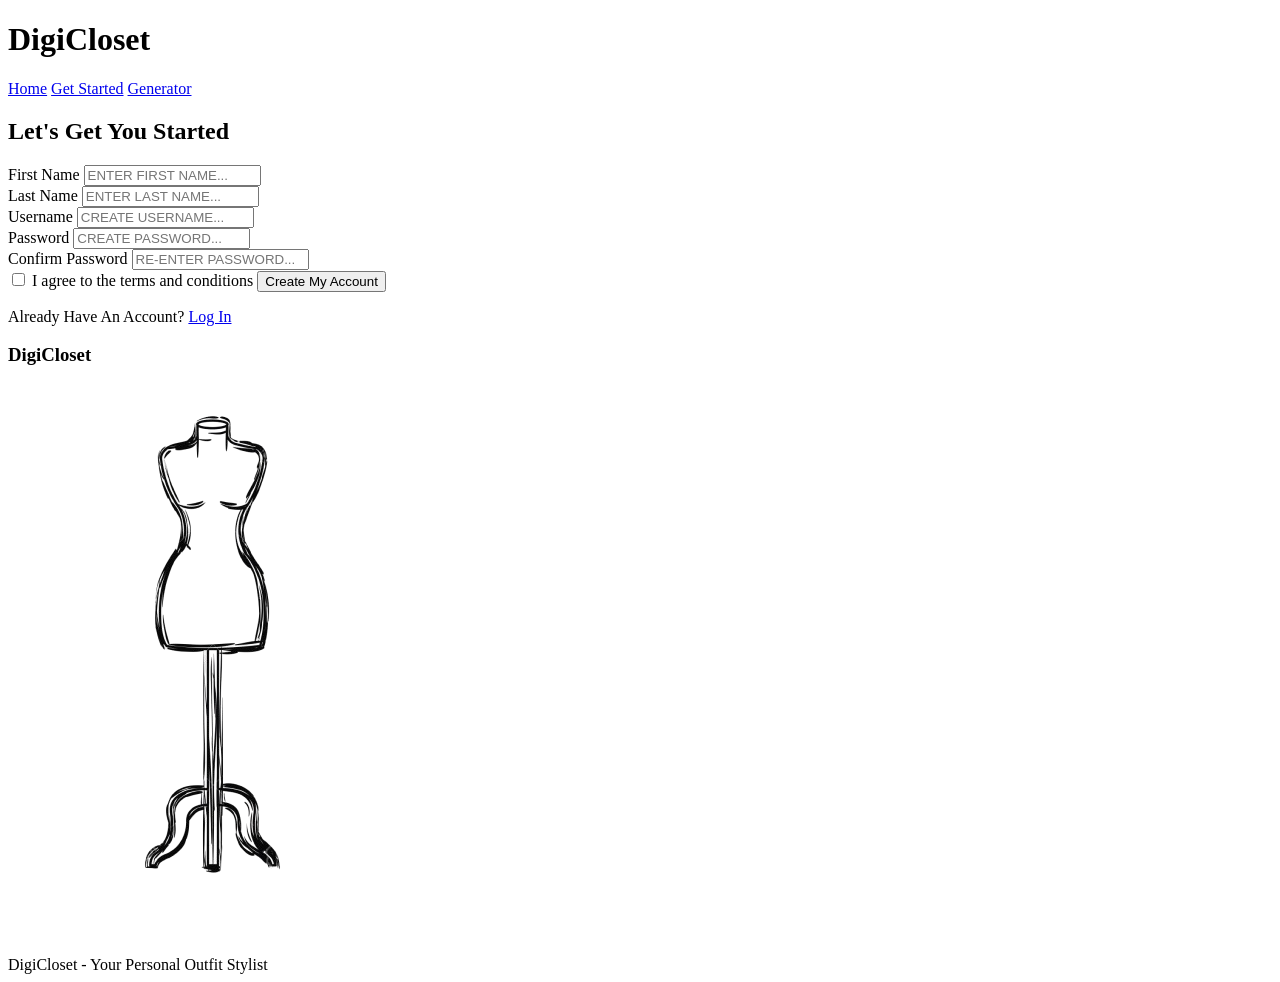
==== signup.html @ 3947952c "Add signup.html for user registration This file contains the HTML structure for the signup page, inc" ====
<!DOCTYPE html>
<html lang="en">
<head>
    <meta charset="UTF-8">
    <meta name="viewport" content="width=device-width, initial-scale=1.0">
    <title>DigiCloset - Get Started</title>
    <link rel="stylesheet" href="css/styles.css">
</head>

<body class="signup-page">

    <header class="signup-header">
        <h1>DigiCloset</h1>

        <nav aria-label="Main navigation">
            <a href="index.html">Home</a>
            <a href="signup.html">Get Started</a>
            <a href="generator.html">Generator</a>
        </nav>
    </header>

    <main class="signup-container">

        <h2>Let's Get You Started</h2>

        <div class="signup-content">

            <form class="signup-form" action="#" method="post">

                <div class="form-field">
                    <label for="first-name">First Name</label>
                    <input type="text" id="first-name"
                           name="first-name"
                           placeholder="ENTER FIRST NAME..."
                           required>
                </div>

                <div class="form-field">
                    <label for="last-name">Last Name</label>
                    <input type="text" id="last-name"
                           name="last-name"
                           placeholder="ENTER LAST NAME..."
                           required>
                </div>

                <div class="form-field">
                    <label for="username">Username</label>
                    <input type="text" id="username"
                           name="username"
                           placeholder="CREATE USERNAME..."
                           required>
                </div>

                <div class="form-field">
                    <label for="password">Password</label>
                    <input type="password" id="password"
                           name="password"
                           placeholder="CREATE PASSWORD..."
                           required>
                </div>

                <div class="form-field">
                    <label for="confirm-password">Confirm Password</label>
                    <input type="password" id="confirm-password"
                           name="confirm-password"
                           placeholder="RE-ENTER PASSWORD..."
                           required>
                </div>

                <label class="terms">
                    <input type="checkbox" name="terms" required>
                    I agree to the terms and conditions
                </label>

                <button type="submit" class="signup-button">
                    Create My Account
                </button>

                <p class="login-link">
                    Already Have An Account?
                    <a href="index.html">Log In</a>
                </p>

            </form>

            <section class="signup-art" aria-label="DigiCloset fashion illustration">
                <h3>DigiCloset</h3>
                <img src="images/mannequin.png"
                     alt="Fashion mannequin illustration">
            </section>

        </div>
    </main>

    <footer class="signup-footer">
        DigiCloset - Your Personal Outfit Stylist
    </footer>

</body>
</html>
---- css/styles.css ----
/* Generator Page */

* {
    box-sizing: border-box;
}

.generator-page {
    margin: 0;
    min-height: 100vh;
    background-color: white;
    font-family: Arial, sans-serif;
    color: black;
}

.generator-container {
    width: 95%;
    max-width: 1100px;
    min-height: 740px;
    margin: 20px auto;
    padding: 15px;
    border: 7px solid black;
    border-radius: 30px;
    background-image: url("../images/leopard.png");
    background-size: cover;
    background-position: center;
}

/* Header and Logo */

.generator-header {
    display: flex;
    justify-content: space-between;
    align-items: flex-start;
}

.bubble-text {
    font-family: "Arial Rounded MT Bold", Arial, sans-serif;
    font-weight: 900;
    color: #eda1f1;
    -webkit-text-stroke: 3px #a638b4;
    paint-order: stroke fill;
    text-shadow: 4px 4px 0 #a638b4;
}

.logo {
    font-size: 55px;
    letter-spacing: -3px;
    margin: 0;
}

.generator-nav {
    display: flex;
    flex-direction: column;
    background-color: white;
    padding: 12px;
    border: 3px solid black;
    border-radius: 25px;
    gap: 6px;
}

.generator-nav a {
    color: black;
    font-size: 14px;
    text-decoration: none;
}

.generator-nav a:hover {
    color: #a638b4;
}

/* Get Styled Title */

.generator-title {
    text-align: center;
    font-size: 80px;
    letter-spacing: -3px;
    margin: 35px 0 25px;
}

/* Main Layout */

.generator-content {
    display: grid;
    grid-template-columns: 1fr 1fr;
    gap: 15px;
    align-items: stretch;
}

/* Questionnaire */

.quiz-box {
    background-color: #f1c9e8;
    border: 4px solid black;
    border-radius: 25px;
    padding: 15px;
}

.quiz-box h3 {
    font-size: 18px;
    font-weight: normal;
    margin: 0 0 15px;
}

#outfit-form {
    display: grid;
    grid-template-columns: 1.2fr 0.8fr;
    gap: 12px;
    align-items: center;
}

.quiz-questions {
    font-size: 12px;
}

.quiz-questions > label {
    display: block;
    margin-bottom: 5px;
}

.quiz-questions input[type="text"] {
    width: 100%;
    padding: 5px;
    border: 2px solid black;
    border-radius: 10px;
    font-size: 11px;
}

.quiz-questions fieldset {
    border: none;
    margin: 10px 0;
    padding: 0;
    min-width: 0;
}

.quiz-questions legend {
    font-size: 12px;
    margin-bottom: 5px;
}

.quiz-questions fieldset label {
    display: block;
    font-size: 11px;
    margin: 4px 0;
}

.quiz-questions input[type="radio"] {
    accent-color: #b349c0;
    width: 11px;
    height: 11px;
}

/* Separate Submit Box */

.submit-box {
    background-color: white;
    border: 3px solid black;
    border-radius: 25px;
    padding: 15px 8px;
    text-align: center;
}

.submit-box p {
    margin: 4px 0;
    font-size: 17px;
}

.submit-box em {
    font-size: 13px;
}

.quiz-submit {
    display: block;
    margin: 20px auto 12px;
    padding: 12px 20px;
    background-color: #e69bea;
    color: #7d2b8a;
    border: none;
    border-radius: 50px;
    font-size: 13px;
    font-weight: bold;
    cursor: pointer;
}

.quiz-submit:hover {
    background-color: #d47cda;
}

.submit-box small {
    font-size: 9px;
    text-decoration: underline;
}

/* Right Styling Panel */

.styling-box {
    display: grid;
    grid-template-columns: 35% 65%;
    position: relative;
    background:
        linear-gradient(
            to bottom,
            transparent 0%,
            transparent 60%,
            #b788bd 60%,
            #b788bd 100%
        ),
        repeating-linear-gradient(
            90deg,
            white 0px,
            white 20px,
            #f3d3e9 20px,
            #f3d3e9 40px
        );
    border: 4px solid black;
    border-radius: 25px;
    overflow: hidden;
    min-height: 350px;
}

.mannequin-area {
    background: transparent;
    display: flex;
    align-items: center;
    justify-content: center;
}

.mannequin-area img {
    width: 100%;
    max-height: 280px;
    object-fit: contain;
}

.styling-message {
    position: relative;
    z-index: 1;
    background-color: white;
    border: 3px solid black;
    border-radius: 25px;
    margin: 12px;
    padding: 25px 8px;
    text-align: center;
    display: flex;
    flex-direction: column;
    justify-content: center;
}

.styling-message p {
    font-size: 18px;
    margin: 4px;
}

.styling-message h3 {
    font-size: 42px;
    margin: 15px 0;
}

/* Footer */

.generator-footer {
    text-align: center;
    margin-top: 15px;
    font-size: 11px;
}

/* Responsive Design */

@media (max-width: 700px) {
    .generator-container {
        min-height: auto;
        margin: 10px auto;
    }

    .logo {
        font-size: 32px;
    }

    .generator-title {
        font-size: 48px;
        margin: 25px 0;
    }

    .generator-content {
        grid-template-columns: 1fr;
    }

    .styling-box {
        min-height: 300px;
    }
}

@media (max-width: 400px) {
    #outfit-form {
        grid-template-columns: 1fr;
    }

    .generator-header {
        flex-direction: column;
        gap: 10px;
    }

    .generator-nav {
        width: 100%;
    }
}.frame {
  position: relative;
  width: 1440px;
  height: 1182px;
  background-color: #ffffff;
  overflow: hidden;
}

.frame .line {
  top: 350px;
  left: 236px;
  width: 1161px;
  height: 1px;
  position: absolute;
  object-fit: cover;
}

.frame .img {
  top: 452px;
  left: 236px;
  width: 1161px;
  height: 6px;
  position: absolute;
  object-fit: cover;
}

.frame .line-2 {
  top: 921px;
  left: 811px;
  width: 586px;
  height: 1px;
  position: absolute;
  object-fit: cover;
}

.frame .line-3 {
  top: 989px;
  left: 811px;
  width: 586px;
  height: 1px;
  position: absolute;
  object-fit: cover;
}

.frame .line-4 {
  top: 1048px;
  left: 811px;
  width: 586px;
  height: 1px;
  position: absolute;
  object-fit: cover;
}

.frame .line-5 {
  top: 1103px;
  left: 811px;
  width: 586px;
  height: 1px;
  position: absolute;
  object-fit: cover;
}

.frame .image {
  left: 700px;
  width: 740px;
  position: absolute;
  top: 0;
  height: 1182px;
  aspect-ratio: 0.93;
  object-fit: cover;
}

.frame .rectangle {
  position: absolute;
  top: 838px;
  left: 814px;
  width: 586px;
  height: 333px;
  background-color: #ffbcf7;
  border-radius: 25px;
}

.frame .div {
  position: absolute;
  top: 584px;
  left: 811px;
  width: 586px;
  height: 179px;
  background-color: #fa9dfc;
  border-radius: 25px;
}

.frame .text-wrapper {
  position: absolute;
  top: 588px;
  left: 817px;
  width: 492px;
  font-family: "Inter-Regular", Helvetica;
  font-weight: 400;
  color: #000000;
  font-size: 48px;
  letter-spacing: 0;
  line-height: normal;
  white-space: nowrap;
}

.frame .ellipse {
  position: absolute;
  top: 662px;
  left: 821px;
  width: 68px;
  height: 62px;
  background-color: #c81de2;
  border-radius: 34px / 31px;
}

.frame .text-wrapper-2 {
  position: absolute;
  top: 682px;
  left: 914px;
  width: 297px;
  font-family: "Inter-Regular", Helvetica;
  font-weight: 400;
  color: #000000;
  font-size: 32px;
  letter-spacing: 0;
  line-height: normal;
}

.frame .text-wrapper-3 {
  position: absolute;
  top: 593px;
  left: 257px;
  width: 381px;
  font-family: "Inter-Regular", Helvetica;
  font-weight: 400;
  color: #000000;
  font-size: 48px;
  letter-spacing: 0;
  line-height: normal;
}

.frame .image-2 {
  left: 0;
  width: 704px;
  position: absolute;
  top: 0;
  height: 1182px;
  aspect-ratio: 0.93;
  object-fit: cover;
}

.frame .rectangle-2 {
  position: absolute;
  top: 579px;
  left: 207px;
  width: 449px;
  height: 383px;
  background-color: #fa9dfc;
  border-radius: 25px;
}

.frame .rectangle-3 {
  position: absolute;
  top: 65px;
  left: 227px;
  width: 1167px;
  height: 352px;
  background-color: #fa9dfc;
  border-radius: 15px;
}

.frame .rectangle-4 {
  position: absolute;
  top: 415px;
  left: 230px;
  width: 1169px;
  height: 86px;
  background-color: #fa9dfc;
  border-radius: 15px;
}

.frame .text-wrapper-4 {
  position: absolute;
  top: 593px;
  left: 230px;
  width: 372px;
  font-family: "Inter-Regular", Helvetica;
  font-weight: 400;
  color: #000000;
  font-size: 48px;
  letter-spacing: 0;
  line-height: normal;
}

.frame .line-6 {
  top: 905px;
  left: 825px;
  width: 572px;
  height: 1px;
  position: absolute;
  object-fit: cover;
}

.frame .text-wrapper-5 {
  position: absolute;
  top: 842px;
  left: 832px;
  width: 565px;
  font-family: "Inter-Regular", Helvetica;
  font-weight: 400;
  color: #000000;
  font-size: 40px;
  letter-spacing: 0;
  line-height: normal;
}

.frame .line-7 {
  top: 971px;
  left: 832px;
  width: 578px;
  height: 1px;
  position: absolute;
  object-fit: cover;
}

.frame .line-8 {
  top: 1035px;
  left: 825px;
  width: 578px;
  height: 2px;
  position: absolute;
  object-fit: cover;
}

.frame .line-9 {
  top: 1103px;
  left: 828px;
  width: 576px;
  height: 1px;
  position: absolute;
  object-fit: cover;
}

.frame .accounts {
  position: absolute;
  top: 921px;
  left: 821px;
  width: 569px;
  font-family: "Inter-Regular", Helvetica;
  font-weight: 400;
  color: #000000;
  font-size: 40px;
  letter-spacing: 0;
  line-height: normal;
  white-space: nowrap;
}

.frame .text-wrapper-6 {
  position: absolute;
  top: 986px;
  left: 832px;
  width: 435px;
  font-family: "Inter-Regular", Helvetica;
  font-weight: 400;
  color: #000000;
  font-size: 40px;
  letter-spacing: 0;
  line-height: normal;
  white-space: nowrap;
}

.frame .text-wrapper-7 {
  position: absolute;
  top: 1053px;
  left: 828px;
  width: 286px;
  font-family: "Inter-Regular", Helvetica;
  font-weight: 400;
  color: #000000;
  font-size: 40px;
  letter-spacing: 0;
  line-height: normal;
  white-space: nowrap;
}

.frame .text-wrapper-8 {
  position: absolute;
  top: 1114px;
  left: 832px;
  width: 435px;
  font-family: "Inter-Regular", Helvetica;
  font-weight: 400;
  color: #000000;
  font-size: 40px;
  letter-spacing: 0;
  line-height: normal;
  white-space: nowrap;
}

.frame .p {
  position: absolute;
  top: 653px;
  left: 235px;
  width: 403px;
  font-family: "Inter-Regular", Helvetica;
  font-weight: 400;
  color: #000000;
  font-size: 24px;
  letter-spacing: 0;
  line-height: normal;
}

.frame .email-gmail-com {
  position: absolute;
  top: 749px;
  left: 212px;
  width: 426px;
  font-family: "Inter-Regular", Helvetica;
  font-weight: 400;
  color: #000000;
  font-size: 20px;
  letter-spacing: 0;
  line-height: normal;
}

.frame .line-10 {
  top: 775px;
  left: 210px;
  width: 444px;
  height: 1px;
  position: absolute;
  object-fit: cover;
}

.frame .text-wrapper-9 {
  position: absolute;
  top: 799px;
  left: 213px;
  width: 441px;
  font-family: "Inter-Regular", Helvetica;
  font-weight: 400;
  color: #000000;
  font-size: 20px;
  letter-spacing: 0;
  line-height: normal;
}

.frame .line-11 {
  top: 827px;
  left: 207px;
  width: 447px;
  height: 1px;
  position: absolute;
  object-fit: cover;
}

.frame .text-wrapper-10 {
  position: absolute;
  top: 844px;
  left: 213px;
  width: 447px;
  font-family: "Inter-Regular", Helvetica;
  font-weight: 400;
  color: #000000;
  font-size: 20px;
  letter-spacing: 0;
  line-height: normal;
}

.frame .line-12 {
  top: 878px;
  left: 210px;
  width: 444px;
  height: 1px;
  position: absolute;
  object-fit: cover;
}

.frame .text-wrapper-11 {
  position: absolute;
  top: 895px;
  left: 212px;
  width: 434px;
  font-family: "Inter-Regular", Helvetica;
  font-weight: 400;
  color: #000000;
  font-size: 20px;
  letter-spacing: 0;
  line-height: normal;
}

.frame .line-13 {
  top: 925px;
  left: 207px;
  width: 447px;
  height: 5px;
  position: absolute;
  object-fit: cover;
}

.frame .profile-followers {
  position: absolute;
  top: 453px;
  left: 832px;
  width: 627px;
  font-family: "Inter-Regular", Helvetica;
  font-weight: 400;
  color: #000000;
  font-size: 24px;
  letter-spacing: 0;
  line-height: normal;
}

.frame .line-14 {
  top: 479px;
  left: 834px;
  width: 98px;
  height: 4px;
  position: absolute;
  object-fit: cover;
}

.frame .line-15 {
  top: 439px;
  left: 240px;
  width: 1170px;
  height: 11px;
  position: absolute;
  object-fit: cover;
}

.frame .line-16 {
  top: 319px;
  left: 238px;
  width: 1162px;
  height: 4px;
  position: absolute;
  object-fit: cover;
}

.frame .ellipse-2 {
  position: absolute;
  top: 252px;
  left: 754px;
  width: 114px;
  height: 99px;
}

.frame .element-post {
  position: absolute;
  top: 336px;
  left: 292px;
  width: 77px;
  font-family: "Inter-Regular", Helvetica;
  font-weight: 400;
  color: #000000;
  font-size: 32px;
  letter-spacing: 0;
  line-height: normal;
}

.frame .element-followers {
  position: absolute;
  top: 336px;
  left: 425px;
  width: 148px;
  transform: rotate(-0.14deg);
  font-family: "Inter-Regular", Helvetica;
  font-weight: 400;
  color: #000000;
  font-size: 32px;
  letter-spacing: 0;
  line-height: normal;
}

.frame .element-following {
  position: absolute;
  top: 336px;
  left: 613px;
  width: 162px;
  font-family: "Inter-Regular", Helvetica;
  font-weight: 400;
  color: #000000;
  font-size: 32px;
  letter-spacing: 0;
  line-height: normal;
}

.frame .rectangle-5 {
  position: absolute;
  top: 65px;
  left: 18px;
  width: 171px;
  height: 74px;
  background-color: #fa9dfc;
  border-radius: 15px;
}

.frame .rectangle-6 {
  position: absolute;
  top: 178px;
  left: 18px;
  width: 171px;
  height: 74px;
  background-color: #fa9dfc;
  border-radius: 15px;
}

.frame .rectangle-7 {
  position: absolute;
  top: 291px;
  left: 18px;
  width: 171px;
  height: 74px;
  background-color: #fa9dfc;
  border-radius: 15px;
}

.frame .rectangle-8 {
  position: absolute;
  top: 409px;
  left: 18px;
  width: 171px;
  height: 74px;
  background-color: #fa9dfc;
  border-radius: 15px;
}

.frame .rectangle-9 {
  position: absolute;
  top: 514px;
  left: 18px;
  width: 171px;
  height: 74px;
  background-color: #fa9dfc;
  border-radius: 15px;
}

.frame .rectangle-10 {
  position: absolute;
  top: 614px;
  left: 18px;
  width: 171px;
  height: 74px;
  background-color: #fa9dfc;
  border-radius: 15px;
}

.frame .rectangle-11 {
  position: absolute;
  top: 716px;
  left: 18px;
  width: 171px;
  height: 74px;
  background-color: #fa9dfc;
  border-radius: 15px;
}

.frame .text-wrapper-12 {
  position: absolute;
  top: 88px;
  left: 29px;
  width: 160px;
  font-family: "Inter-Regular", Helvetica;
  font-weight: 400;
  color: #000000;
  font-size: 32px;
  letter-spacing: 0;
  line-height: normal;
}

.frame .text-wrapper-13 {
  position: absolute;
  top: 195px;
  left: 33px;
  width: 138px;
  font-family: "Inter-Regular", Helvetica;
  font-weight: 400;
  color: #000000;
  font-size: 32px;
  letter-spacing: 0;
  line-height: normal;
}

.frame .text-wrapper-14 {
  position: absolute;
  top: 312px;
  left: 33px;
  width: 156px;
  font-family: "Inter-Regular", Helvetica;
  font-weight: 400;
  color: #000000;
  font-size: 32px;
  letter-spacing: 0;
  line-height: normal;
}

.frame .text-wrapper-15 {
  position: absolute;
  top: 426px;
  left: 18px;
  width: 153px;
  font-family: "Inter-Regular", Helvetica;
  font-weight: 400;
  color: #000000;
  font-size: 32px;
  letter-spacing: 0;
  line-height: normal;
}

.frame .text-wrapper-16 {
  top: 529px;
  position: absolute;
  left: 36px;
  width: 135px;
  font-family: "Inter-Regular", Helvetica;
  font-weight: 400;
  color: #000000;
  font-size: 32px;
  letter-spacing: 0;
  line-height: normal;
}

.frame .text-wrapper-17 {
  position: absolute;
  top: 621px;
  left: 33px;
  width: 156px;
  font-family: "Inter-Regular", Helvetica;
  font-weight: 400;
  color: #000000;
  font-size: 32px;
  letter-spacing: 0;
  line-height: normal;
}

.frame .text-wrapper-18 {
  top: 742px;
  position: absolute;
  left: 36px;
  width: 135px;
  font-family: "Inter-Regular", Helvetica;
  font-weight: 400;
  color: #000000;
  font-size: 32px;
  letter-spacing: 0;
  line-height: normal;
}

.frame .rectangle-12 {
  position: absolute;
  top: 935px;
  left: 18px;
  width: 171px;
  height: 74px;
  background-color: #fa9dfc;
  border-radius: 15px;
}

.frame .text-wrapper-19 {
  position: absolute;
  top: 949px;
  left: 33px;
  width: 138px;
  font-family: "Inter-Regular", Helvetica;
  font-weight: 400;
  color: #000000;
  font-size: 32px;
  letter-spacing: 0;
  line-height: normal;
}

.frame .rectangle-13 {
  position: absolute;
  top: 820px;
  left: 18px;
  width: 171px;
  height: 74px;
  background-color: #fa9dfc;
  border-radius: 15px;
}

.frame .text-wrapper-20 {
  position: absolute;
  top: 841px;
  left: 36px;
  width: 142px;
  font-family: "Inter-Regular", Helvetica;
  font-weight: 400;
  color: #000000;
  font-size: 32px;
  letter-spacing: 0;
  line-height: normal;
}
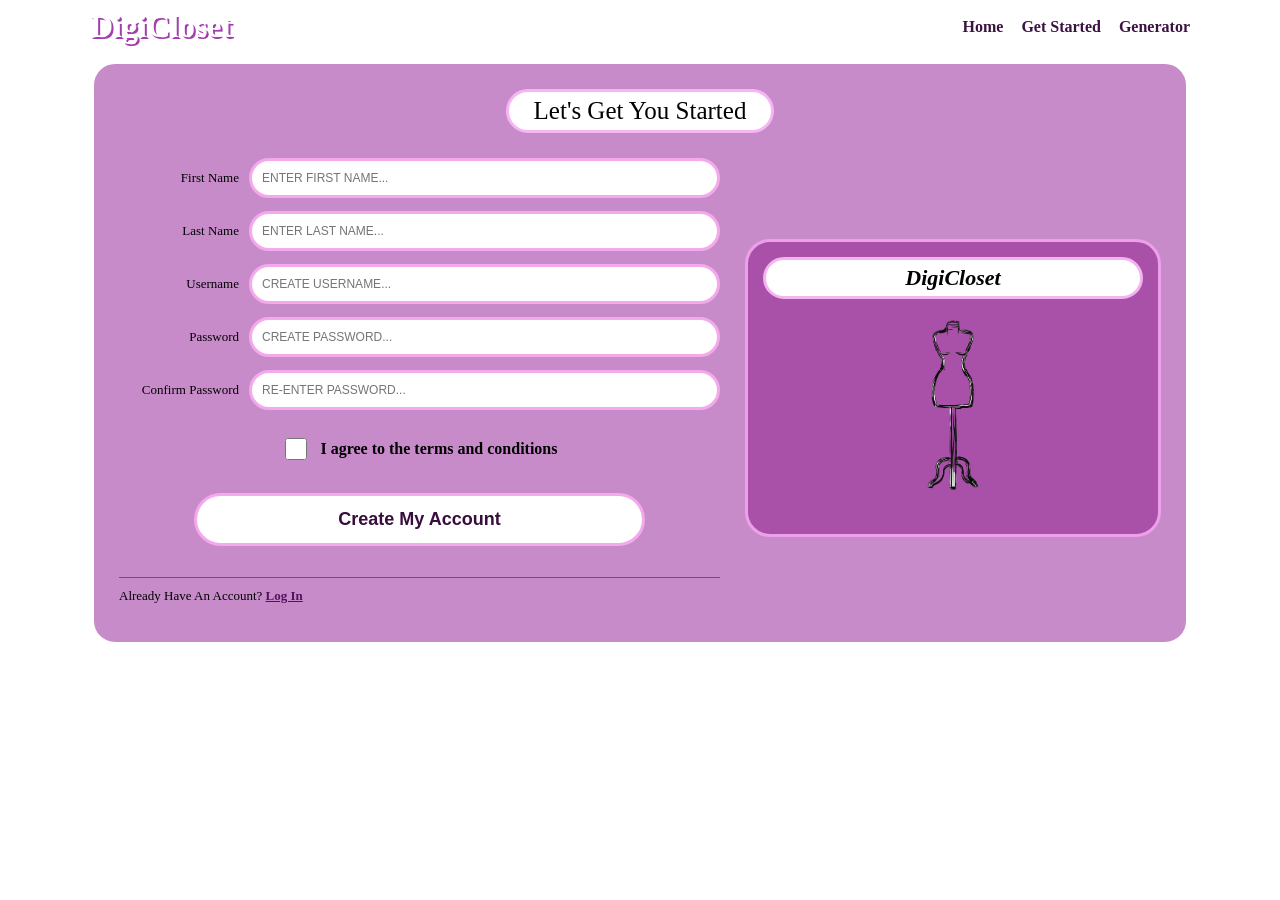
==== commit f3b2ccef: "Add CSS stylesheets for signup page" ====
--- a/signup.html
+++ b/signup.html
@@ -99,3 +99,5 @@
 
 </body>
 </html>
+<link rel="stylesheet" href="css/styles.css">
+<link rel="stylesheet" href="css/signup.css">
--- a/css/signup.css
+++ b/css/signup.css
@@ -0,0 +1,228 @@
+<link rel="stylesheet" href="css/signup.css">
+/* AMIRAH'S DIGICLOSET SIGN-UP PAGE */
+
+.signup-page {
+    margin: 0;
+    min-height: 100vh;
+    padding: 20px;
+    font-family: Arial, sans-serif;
+    color: #260b2b;
+    background-color: #d9b1f4;
+    background-image: url("../images/leopard.png");
+    background-size: cover;
+    background-position: center;
+}
+
+.signup-header {
+    max-width: 1100px;
+    margin: 0 auto 15px;
+    display: flex;
+    justify-content: space-between;
+    align-items: center;
+    flex-wrap: wrap;
+    gap: 12px;
+}
+
+.signup-header h1 {
+    margin: 0;
+    color: white;
+    font-size: 32px;
+    text-shadow: 2px 2px #a33cae;
+}
+
+.signup-header nav {
+    display: flex;
+    gap: 18px;
+    flex-wrap: wrap;
+}
+
+.signup-header nav a {
+    color: #3b1242;
+    font-weight: bold;
+    text-decoration: none;
+}
+
+.signup-header nav a:hover {
+    color: white;
+}
+
+.signup-container {
+    width: 95%;
+    max-width: 1100px;
+    margin: 0 auto;
+    padding: 25px;
+    box-sizing: border-box;
+    background-color: #c88bc9;
+    border: 4px solid white;
+    border-radius: 25px;
+}
+
+.signup-container h2 {
+    width: fit-content;
+    margin: 0 auto 25px;
+    padding: 5px 25px;
+    background-color: white;
+    border: 3px solid #f6b6f4;
+    border-radius: 30px;
+    text-align: center;
+    font-size: 25px;
+    font-weight: normal;
+}
+
+.signup-content {
+    display: grid;
+    grid-template-columns: 1.3fr 0.9fr;
+    gap: 25px;
+    align-items: center;
+}
+
+.signup-form {
+    display: flex;
+    flex-direction: column;
+    gap: 13px;
+}
+
+.form-field {
+    display: grid;
+    grid-template-columns: 120px 1fr;
+    align-items: center;
+    gap: 10px;
+}
+
+.form-field label {
+    font-size: 13px;
+    text-align: right;
+}
+
+.form-field input {
+    width: 100%;
+    min-width: 0;
+    box-sizing: border-box;
+    padding: 10px;
+    border: 3px solid #f4a9ed;
+    border-radius: 25px;
+    background-color: white;
+    font-size: 12px;
+}
+
+.form-field input:focus {
+    outline: 2px solid #8f319b;
+}
+
+.terms {
+    display: flex;
+    align-items: center;
+    justify-content: center;
+    gap: 10px;
+    margin: 12px 0;
+    font-weight: bold;
+}
+
+.terms input {
+    width: 22px;
+    height: 22px;
+    accent-color: #a43bad;
+}
+
+.signup-button {
+    width: 75%;
+    margin: 5px auto;
+    padding: 13px;
+    border: 3px solid #f4a9ed;
+    border-radius: 30px;
+    background-color: white;
+    color: #390d3d;
+    font-size: 18px;
+    font-weight: bold;
+    cursor: pointer;
+}
+
+.signup-button:hover {
+    background-color: #f9d8f6;
+}
+
+.login-link {
+    padding-top: 10px;
+    border-top: 1px solid #7b477e;
+    font-size: 13px;
+}
+
+.login-link a {
+    color: #54115e;
+    font-weight: bold;
+}
+
+.signup-art {
+    min-height: 260px;
+    padding: 15px;
+    display: flex;
+    flex-direction: column;
+    align-items: center;
+    justify-content: flex-start;
+    background-color: #a951a8;
+    border: 3px solid #ed9fe9;
+    border-radius: 25px;
+}
+
+.signup-art h3 {
+    width: 100%;
+    margin: 0 0 10px;
+    padding: 5px;
+    background-color: white;
+    border: 3px solid #f4b4ef;
+    border-radius: 25px;
+    text-align: center;
+    font-size: 22px;
+    font-style: italic;
+}
+
+.signup-art img {
+    width: 75%;
+    max-height: 210px;
+    object-fit: contain;
+}
+
+.signup-footer {
+    max-width: 1100px;
+    margin: 15px auto;
+    text-align: center;
+    color: white;
+    font-size: 12px;
+}
+
+@media (max-width: 700px) {
+    .signup-content {
+        grid-template-columns: 1fr;
+    }
+
+    .signup-container {
+        padding: 15px;
+    }
+
+    .signup-header {
+        flex-direction: column;
+    }
+
+    .signup-art {
+        min-height: 230px;
+    }
+}
+
+@media (max-width: 450px) {
+    .form-field {
+        grid-template-columns: 1fr;
+        gap: 5px;
+    }
+
+    .form-field label {
+        text-align: left;
+    }
+
+    .signup-button {
+        width: 100%;
+    }
+
+    .terms {
+        font-size: 13px;
+    }
+}
